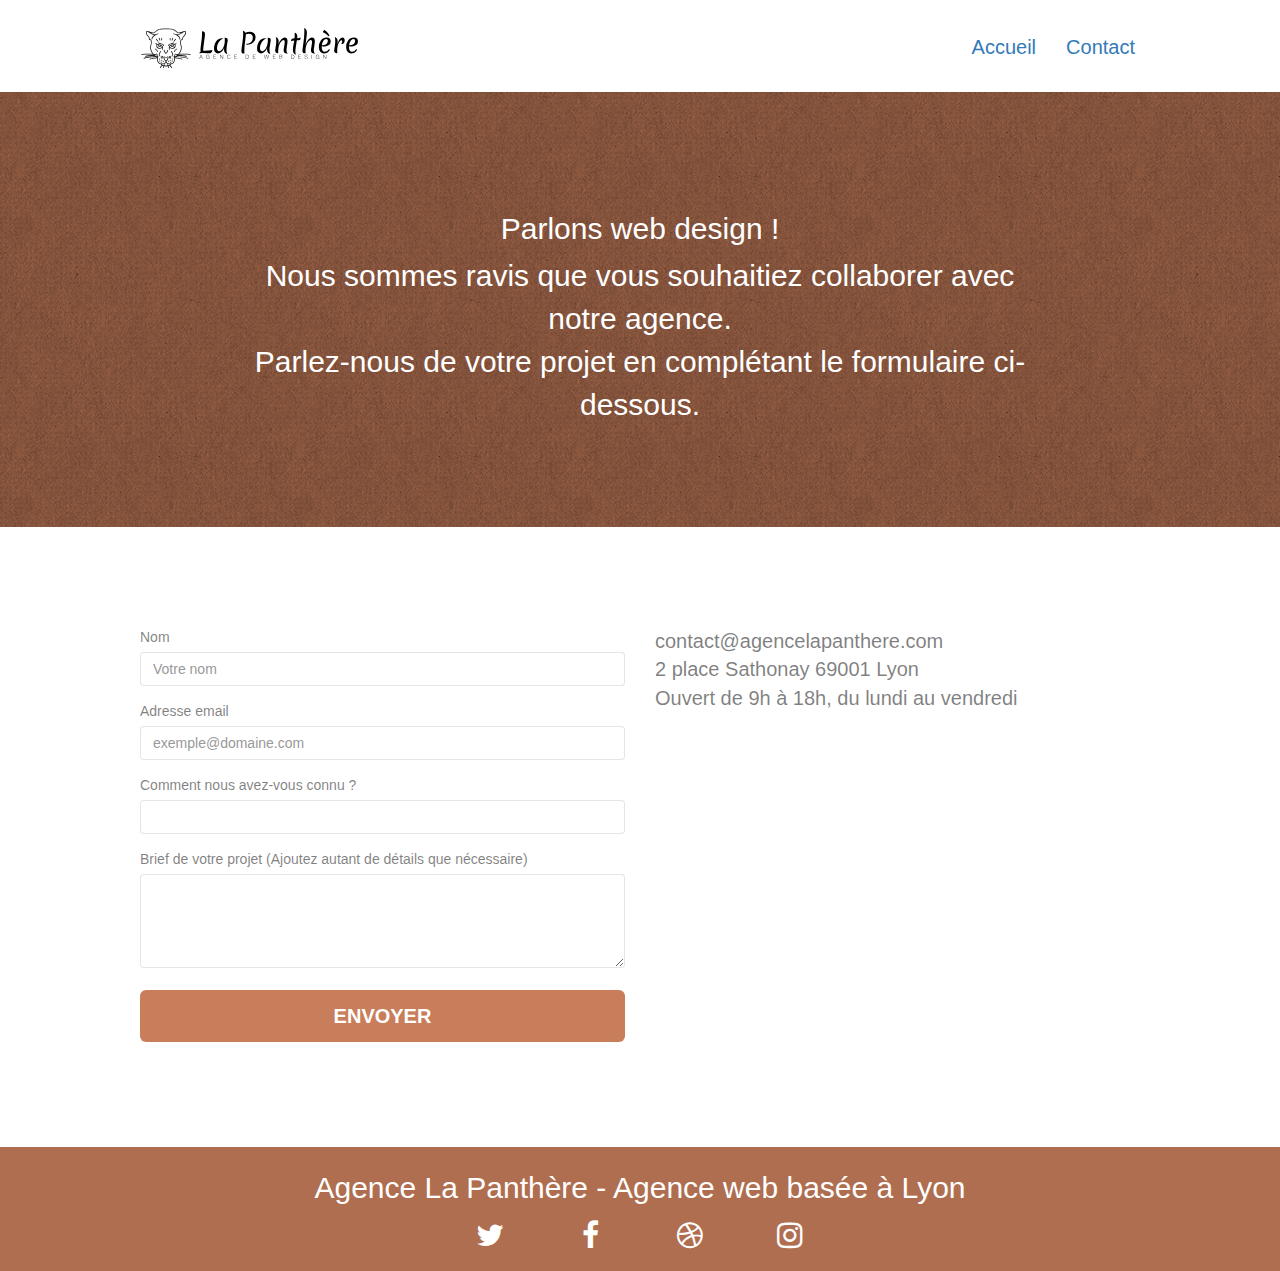
==== contact.html @ 472ffbb3 "cancel async" ====
<!doctype html>
<html lang="fr">
<head>
    <meta charset="utf-8">
    <meta name="keywords" content="">
    <meta name="description" content="">
    <meta name="viewport" content="width=device-width, initial-scale=1.0, viewport-fit=cover">
    <link rel="shortcut icon" type="image/png" href="favicon.jpg">
    
	<link rel="stylesheet" type="text/css" href="css/bootstrap.css">
	<link rel="stylesheet" type="text/css" href="style.css">
	<link rel="stylesheet" type="text/css" href="media.css">
	<link rel="stylesheet" type="text/css" href="css/font-awesome.css">
	<link rel="stylesheet" type="text/css" href="css/et-line.css">
	
    
	<script src="./js/jquery-2.1.0.min.js"></script>
	<script src="./js/bootstrap.min.js"></script>
	<script src="./js/blocs.min.js"></script>
	<script src="./js/jqBootstrapValidation.js"></script>
	<script src="./js/formHandler.js"></script>
    <title>contact</title>

    
<!-- Analytics -->
 
<!-- Analytics END -->
    
</head>

<!-- Principal conteneur -->
<body>
    
<!-- bloc-0 -->
<header class="bloc bgc-white l-bloc " id="bloc-0"> 
	<div class="container bloc-sm">
		<nav class="navbar row">
			<a class="navbar-brand logo_header" href="index.html" aria-label="Main">
				<img src="img/agence-la-panthere-monochrome.svg" alt="logo agence La Panthère" >
			  </a>
			<div class="navbar-header">				
					<button id="nav-toggle" type="button" class="ui-navbar-toggle navbar-toggle" data-toggle="collapse" data-target=".navbar-1" aria-label="Toggle navigation">
					<span class="sr-only">Toggle navigation</span><span class="icon-bar"></span><span class="icon-bar"></span><span class="icon-bar"></span>
				</button>
			</div>
			<div class="collapse navbar-collapse navbar-1 special-dropdown-nav">
				<ul class="site-navigation nav navbar-nav">
					<li>
						<a href="index.html" aria-label="aller sur la page d'accueil">Accueil</a>
					</li>			
					<li>
						<a href="contact.html" aria-current="page" >Contact</a>
					</li>
				</ul>
			</div>
		</nav>
	</div>
</header>
<!-- bloc-0 END -->

<!-- bloc-6 -->
<main>
<div class="bloc bg-dots-bg bg-repeat bgc-atomic-tangerine d-bloc bloc-bg-texture texture-paper" id="bloc-6">
	<div class="container bloc-lg">
		<div class="row">
			<div class="col-sm-12">
				<h1 class="text-center hero-bloc-text tc-white">
					Parlons web design !
				</h1>
				<p class="text-center mg-lg tc-white tight-width-whitespace">
					Nous sommes ravis que vous souhaitiez collaborer avec notre agence.<br>
					Parlez-nous de votre projet en complétant le formulaire ci-dessous.
				</p>
			</div>
		</div>
	</div>
</div>
<!-- bloc-6 END -->

<!-- bloc-7 -->
<div class="bloc bgc-white l-bloc" id="bloc-7">
	<div class="container bloc-lg">
		<div class="row">
			<div class="col-sm-6">
				<form id="form_1" novalidate data-success-msg="Your message has been sent." data-fail-msg="Sorry it seems that our mail server is not responding, Sorry for the inconvenience!">
					<div class="form-group">
						<label for="name">
							Nom
						</label>
						<input id="name" class="form-control" required placeholder="Votre nom">
					</div>
					<div class="form-group">
						<label for="email">
							Adresse email
						</label>
						<input id="email" class="form-control" type="email" required placeholder="exemple@domaine.com">
					</div>
					<div class="form-group">
						<label for="text">
							Comment nous avez-vous connu ?
						</label>
						<input id="text" class="form-control" >
						
					</div>
					

					<div class="form-group">
						<label for="message">
							Brief de votre projet (Ajoutez autant de détails que nécessaire)<br>
						</label><textarea id="message" class="form-control" rows="4" cols="50" required></textarea>
					</div> 
					<button class="bloc-button btn btn-lg btn-block cta-hero btn-atomic-tangerine" type="submit">
						Envoyer
					</button>
				</form>
			</div>
			<div class="col-sm-6">
				<p>
					contact@agencelapanthere.com<br>2 place Sathonay 69001 Lyon<br>Ouvert de 9h à 18h, du lundi au vendredi<br>
				</p>
			</div>
		</div>
	</div>
</div>
<!-- bloc-7 END -->

<!-- ScrollToTop Button -->
<a class="bloc-button btn btn-d scrollToTop" onclick="scrollToTarget('1')"><span class="fa fa-chevron-up"></span></a>
<!-- ScrollToTop Button END-->
</main>

<!-- Footer - bloc-8 -->
<footer class="bloc bgc-atomic-tangerine d-bloc" id="bloc-8">
	<div class="container bloc-sm">
		<div class="row">
			<div class="col-sm-12">
				<p class="text-center white">
					Agence La Panthère - Agence web basée à Lyon
				</p>
				<div class="row row-no-gutters social">
					<div class="col-sm-3">
						<div class="text-center">
							<a class="social " href="http://twitter.com" aria-label="icone twitter"><i class="fa fa-twitter icon-md" aria-hidden="true" title="icon twitter"></i></a>
						</div>
					</div>
					<div class="col-sm-3">
						<div class="text-center">
							<a class="social" href="http://facebook.com" aria-label="icone facebook"><i class="fa fa-facebook icon-md" aria-hidden="true" title="icon facebook"></i></a>
						</div>
					</div>
					<div class="col-sm-3">
						<div class="text-center">
							<a class="social" href="http://dribbble.com" aria-label="icone dribbble"><i class="fa fa-dribbble icon-md" aria-hidden="true" title="icon dribbble"></i></a>
						</div>
					</div>
					<div class="col-sm-3">
						<div class="text-center">
							<a class="social" href="http://instagram.com" aria-label="icone instagram"><i class="fa fa-instagram icon-md" aria-hidden="true" title="icon instagram"></i></a>
						</div>
					</div>
				</div>
				
			</div>
		</div>
	</div>

</footer>
<!-- Footer - bloc-8 END -->
</body>
</html>
---- style.css ----
body {
    margin: 0;
    padding: 0;
    background: #FFF;
    overflow-x: hidden;
    -webkit-font-smoothing: antialiased;
    -moz-osx-font-smoothing: grayscale;
}

a,
button {
    transition: all .3s ease-in-out;
    outline: none!important;
}

a:hover {
    text-decoration: none;
    cursor: pointer;
}

#page-loading-blocs-notifaction {
    position: fixed;
    top: 0;
    bottom: 0;
    width: 100%;
    z-index: 100000;
    background: #FFFFFF url("img/pageload-spinner.gif") no-repeat center center;
}

.bloc {
    width: 100%;
    clear: both;
    background: 50% 50% no-repeat;
    padding: 0 50px;
    -webkit-background-size: cover;
    -moz-background-size: cover;
    -o-background-size: cover;
    background-size: cover;
    position: relative;
}

.bloc .container {
    padding-left: 0;
    padding-right: 0;
}

.bloc-lg {
    padding: 100px 50px;
}

.bloc-md {
    padding: 50px;
}

.bloc-sm {
    padding: 20px 50px;
}

.bg-center,
.bg-l-edge,
.bg-r-edge,
.bg-t-edge,
.bg-b-edge,
.bg-tl-edge,
.bg-bl-edge,
.bg-tr-edge,
.bg-br-edge,
.bg-repeat {
    -webkit-background-size: auto!important;
    -moz-background-size: auto!important;
    -o-background-size: auto!important;
    background-size: auto!important;
}

.bg-repeat {
    background: repeat;
}

.bg-t-edge {
    background: top no-repeat;
}

.bloc-bg-texture::before {
    content: "";
    background-size: 2px 2px;
    position: absolute;
    top: 0;
    bottom: 0;
    left: 0;
    right: 0;
}

.texture-paper::before {
    background: url("img/texture-paper.png");
    background-size: 280px 280px;
}

.b-parallax {
    background-attachment: fixed;
}

.d-bloc {
    color: rgba(255, 255, 255, .7);
}

.d-bloc button:hover {
    color: rgba(255, 255, 255, .9);
}

.d-bloc .icon-round,
.d-bloc .icon-square,
.d-bloc .icon-rounded,
.d-bloc .icon-semi-rounded-a,
.d-bloc .icon-semi-rounded-b {
    border-color: rgba(255, 255, 255, .9);
}

.d-bloc .divider-h span {
    border-color: rgba(255, 255, 255, .2);
}





.d-bloc .navbar-toggle .icon-bar {
    background: rgba(255, 255, 255, 1);
}

.d-bloc .btn-wire,
.d-bloc .btn-wire:hover {
    color: rgba(255, 255, 255, 1);
    border-color: rgba(255, 255, 255, 1);
}

.d-bloc .panel {
    color: rgba(0, 0, 0, .5);
}

.d-bloc .panel button:hover {
    color: rgba(0, 0, 0, .7);
}

.d-bloc .panel icon {
    border-color: rgba(0, 0, 0, .7);
}

.d-bloc .panel .divider-h span {
    border-color: rgba(0, 0, 0, .1);
}

.d-bloc .panel .a-btn {
    color: rgba(0, 0, 0, .6);
}

.d-bloc .panel .a-btn:hover {
    color: rgba(0, 0, 0, 1);
}

.d-bloc .panel .btn-wire,
.d-bloc .panel .btn-wire:hover {
    color: rgba(0, 0, 0, .7);
    border-color: rgba(0, 0, 0, .3);
}

.d-bloc .panel,
.l-bloc {
    color: rgba(0, 0, 0, .5);
}

.d-bloc .panel button:hover,
.l-bloc button:hover {
    color: rgba(0, 0, 0, .7);
}

.l-bloc .icon-round,
.l-bloc .icon-square,
.l-bloc .icon-rounded,
.l-bloc .icon-semi-rounded-a,
.l-bloc .icon-semi-rounded-b {
    border-color: rgba(0, 0, 0, .7);
}

.d-bloc .panel .divider-h span,
.l-bloc .divider-h span {
    border-color: rgba(0, 0, 0, .1);
}

.icon-md {
    color: #FFFFFF;
    border-radius: 50%;
}
.icon-md:hover {
    color: black;
}
.social:focus  .icon-md{
    color: black;
}


.l-bloc .navbar-toggle .icon-bar {
    color: rgba(0, 0, 0, .6);
}

.d-bloc .panel .btn-wire,
.d-bloc .panel .btn-wire:hover,
.l-bloc .btn-wire,
.l-bloc .btn-wire:hover {
    color: rgba(0, 0, 0, .7);
    border-color: rgba(0, 0, 0, .3);
}

.voffset {
    margin-top: 30px;
}

.voffset-lg {
    margin-top: 80px;
}

.row-no-gutters {
    margin-right: 0;
    margin-left: 0;
}

.row.row-no-gutters > [class^="col-"],
.row.row-no-gutters > [class*=" col-"] {
    padding-right: 0;
    padding-left: 0;
}

#bloc-1-hero h1 {
    font-size: 32px;
}

.navbar {
    margin-bottom: 0;
    z-index: 1;
}

.navbar-brand {
    height: auto;
    padding: 3px 15px;
    font-size: 25px;
    font-weight: normal;
    font-weight: 600;
    line-height: 44px;
}
.logo_header:hover {
    background: rgba(0, 0, 0, .1);
}
.logo_header:focus {
    background: rgba(0, 0, 0, .1);
}
.logo_header img {
    height: 40px;
    
}

.navbar-brand img {
    max-height: 200px;
    margin: 0 5px 0 0;
    display: inline;
}

.navbar-brand img[src$=svg] {
    min-width: 100px;
}

.nav-center .navbar-brand img {
    margin: 0;
}

.navbar .nav {
    padding-top: 2px;
    margin-right: -16px;
    float: right;
    z-index: 1;
}

.nav > li {
    float: left;
    font-size: 20px;
}
.nav > li a:hover,
.nav > li a:focus {
    background: rgba(0, 0, 0, .1);
}
.navbar-nav .open .dropdown-menu > li > a {
    text-align: inherit;
}

.navbar-nav .open .dropdown-menu > li > a:hover,                
.navbar-toggle {
    margin: 10px 10px 0 0;
    border: 0px;
}

.navbar-toggle:hover {
    background: transparent!important;
}

.navbar-toggle .icon-bar {
    background-color: rgba(0, 0, 0, .5);
    width: 26px;
}

.nav-invert .navbar .nav {
    float: left;
}

.nav-invert .navbar-header,
.nav-invert .navbar-brand {
    float: right;
    position: relative;
    z-index: 2;
}
---- media.css ----
@media (min-width: 768px) {
    .site-navigation {
        position: absolute;
        top: 50%;
        right: 20px;
        transform: translate(0, -50%);
        -webkit-transform: translateY(-50%);
    }
    .nav > li .dropdown-menu a,
    .nav > li .dropdown-menu a:hover {
        color: #484848;
    }
    .nav-invert .site-navigation {
        left: 0;
        right: 0;
    }
    .nav-center {
        text-align: center;
    }
    .nav-center .navbar-header {
        width: 100%;
    }
    .nav-center .navbar-header,
    .nav-center .navbar-brand,
    .nav-center .nav > li {
        float: none;
        display: inline-block;
    }
    .nav-center .site-navigation {
        position: relative;
        width: 100%;
        right: 0;
        margin-right: 0px;
        margin-top: 20px;
    }
    .nav-center.mini-nav .navbar-toggle {
        float: none;
        margin: 10px auto 0;
    }
}

.nav > li > .dropdown a {
    background: none!important;
    display: block;
    padding: 14px 15px;
}

nav .caret {
    margin: 0 5px;
}

.dropdown-menu .dropdown-menu {
    top: -8px;
    left: 100%;
}

.dropdown-menu .dropmenu-flow-right {
    top: 100%;
    left: 0;
    margin-left: -1px;
    border-top-left-radius: 0;
    border-top-right-radius: 0;
}

.dropdown-menu .dropdown span {
    border: 4px solid black;
    border-top-color: transparent;
    border-right-color: transparent;
    border-bottom-color: transparent;
    margin: 6px -5px 0 0!important;
    float: right;
}

.mg-md {
    margin-top: 10px;
    margin-bottom: 20px;
}

.mg-lg {
    margin-top: 10px;
    margin-bottom: 40px;
}

.btn {
    margin: 0 5px 5px 0;
}

.btn.pull-right {
    margin: 0 0 5px 5px;
}

.btn-d,
.btn-d:hover,
.btn-d:focus {
    color: #FFF;
    background: rgba(0, 0, 0, .3);
}

button {
    outline: none!important;
}

.btn-rd {
    border-radius: 40px;
}

.btn-clean {
    border: 1px solid rgba(0, 0, 0, .08);
    border-bottom-color: rgba(0, 0, 0, .1);
    text-shadow: 0 1px 0 rgba(0, 0, 1, .1);
    box-shadow: 0 1px 3px rgba(0, 0, 1, .25), inset 0 1px 0 0 rgba(255, 255, 255, .15);
}

.icon-md {
    font-size: 30px!important;
}

.icon-lg {
    font-size: 60px!important;
}

.sm-shadow {
    text-shadow: 0 1px 2px rgba(0, 0, 0, .3);
}

.panel-sq,
.panel-sq .panel-heading,
.panel-sq .panel-footer {
    border-radius: 0;
}

.panel-rd {
    border-radius: 30px;
}

.panel-rd .panel-heading {
    border-radius: 29px 29px 0 0;
}

.panel-rd .panel-footer {
    border-radius: 0 0 29px 29px;
}

.form-control {
    border-color: rgba(0, 0, 0, .1);
    box-shadow: none;
}

.scrollToTop {
    width: 40px;
    height: 40px;
    position: fixed;
    bottom: 20px;
    right: 20px;
    opacity: 0;
    z-index: 500;
    transition: all .3s ease-in-out;
}

.scrollToTop span {
    margin-top: 6px;
}

.showScrollTop {
    font-size: 14px;
    opacity: 1;
}

a[data-lightbox] {
    position: relative;
    display: block;
    text-align: center;
}

a[data-lightbox]:hover::before {
    content: "+";
    font-family: "HelveticaNeue-Light", "Helvetica Neue Light", "Helvetica Neue", Helvetica, Arial;
    font-size: 32px;
    width: 50px;
    height: 50px;
    margin-left: -25px;
    border-radius: 50%;
    background: rgba(0, 0, 0, .6);
    color: #FFF;
    font-weight: 100;
    z-index: 1;
    position: absolute;
    top: 50%;
    transform: translateY(-50%);
    -webkit-transform: translateY(-50%);
}

a[data-lightbox]:hover img {
    opacity: 0.6;
    -webkit-animation-fill-mode: none;
    animation-fill-mode: none;
}
a[data-lightbox]:focus img {
    opacity: 0.6;
    -webkit-animation-fill-mode: none;
    animation-fill-mode: none;
}

#lightbox-modal {
    display: flex;
    align-items: center;
}

#lightbox-modal .modal-dialog {
    width: 90%;
    max-width: 900px;
    margin: 0 auto 0;
}

#lightbox-modal .modal-dialog img {
    max-height: 90vh;
    margin: 0 auto;
}

.lightbox-caption {
    padding: 20px;
    color: #FFF;
    background: rgba(0, 0, 0, .5);
    position: absolute;
    left: 15px;
    right: 15px;
    bottom: 5px;
}

.close-lightbox {
    color: #FFF;
    font-size: 30px;
    position: absolute;
    top: 20px;
    right: 20px;
    z-index: 20;
    background: rgba(0, 0, 0, .5);
    border: none;
    line-height: 30px;
    padding: 0 9px 5px;
    opacity: 0.3;
}

.close-lightbox:hover,
.next-lightbox:hover,
.prev-lightbox:hover {
    opacity: 1.0;
    color: #FFF;
}

.next-lightbox,
.prev-lightbox {
    font-size: 20px;
    color: rgba(255, 255, 255, .9);
    background: rgba(0, 0, 0, .5);
    transition: all .2s ease-in-out;
    position: absolute;
    top: 45%;
    z-index: 1;
    opacity: 0.4;
}

.next-lightbox {
    padding: 6px 8px 1px 13px;
    right: 25px;
}

.prev-lightbox {
    padding: 6px 13px 1px 10px;
    left: 25px;
}

.snapshot-lb .modal-body {
    padding-bottom: 45px;
}

.snapshot-lb .lightbox-caption {
    padding: 0;
    color: rgba(0, 0, 0, .5);
    background: none;
}

h1,
h2,
h3,
h4,
h5,
h6,
p,
label,
.btn,
a {
    font-family: "helvetica";
    font-weight: 400;

}

.container {
    max-width: 1000px;
}

.hero-bloc-text {
    font-size: 38px;
}

.hero-bloc-text-sub {
    font-size: 36px;
}

.statement-bloc-text {
    line-height: 26px;
    font-style: italic;
    font-size: 20px;
    text-align: center;
    font-weight: lighter;
    max-width: 520px;
    margin: auto auto auto auto;
}
.title2 {
    font-size: 30px;
    font-weight: 700;
}
p {
    font-size: 20px;
}
q {
    font-size: 18px;
    font-weight: bold;
}
footer p {
    font-size: 30px;
}

.tight-width-whitespace {
    max-width: 800px;
    margin: auto auto auto auto;
}

.h1 {
    font-size: 20px;
    font-family: "Open Sans";
}

.cta-hero {
    margin-top: 22px;
    color: #FFFFFF!important;
    text-transform: uppercase;
    padding: 12px 28px 12px 28px;
    font-size: 20px;
    font-weight: 700;
}

.social {
    max-width: 400px;
    margin: auto auto auto auto;
}


h2 {
    font-size: 22px;
    line-height: 1.4em;
}

h3 {
    font-size: 15px;
    text-transform: uppercase;
    font-weight: 700;
    color: #333333!important;
}

.med-width-whitespace {
    max-width: 800px;
    margin: auto auto auto auto;
    box-shadow: 0px 0px 0px #000000;
}

h1 {
    color: #333333!important;
}

h3 {
    font-size: 20px;
    font-weight: 700;
    color: black;
}
h4{
    font-size: 40px;
    font-weight: 700;
    color: black;
}
.icons {
    margin-bottom: 14px;
    margin-top: 24px;
}

.white {
    color: #FFFFFF!important;
}

.portfolio-thumb {
    margin-bottom: 24px;
}

.portfolio-row {
    margin-bottom: 44px;
    margin-top: 50px;
}

.avatar {
    box-shadow: 0px 4px 9px rgba(0, 0, 0, 0.3);
}

.black-background {
    background-color: rgba(165, 147, 99, 0.7);
    padding: 40px 40px 40px 40px;
}

.bold-link {
    font-weight: 900;
    text-decoration: underline!important;
}

.bgc-white {
    background-color: #FFFFFF;
}

.bgc-dark-slate-blue {
    background-color: #364577;
}

.bgc-atomic-tangerine {
    background-color: #af6e50;
}

.tc-white {
    font-size: 30px;
    color: #ffffff!important;
}

.btn-atomic-tangerine {
    background: #c97e5b;
    color: #FFFFFF!important;
}

.btn-atomic-tangerine:hover {
    background: #f5996f!important;
    color: #FFFFFF!important;
}
.btn-atomic-tangerine:focus {
    background: #f5996f!important;
    color: #FFFFFF!important;
}

.ltc-white {
    color: #FFFFFF!important;
}

.ltc-white:hover {
    color: #cccccc!important;
}

.ltc-atomic-tangerine {
    color: #F3976C!important;
}

.ltc-atomic-tangerine:hover {
    color: #c27956!important;
}

.icon-dark-slate-blue {
    color: #364577!important;
    border-color: #364577!important;
}

.bg-dots-bg {
    background-image: url("img/dots-bg.png");
}

.bg-lines-h2-bg {
    background-image: url("img/lines-h2-bg.png");
}

.bg-banniere {
    background-image: url("img/agence-la-panthere.webp");
}

.bg-presentation {
    background-image: url("img/image-de-presentation.webp");
}

@media (max-width: 1024px) {
    .bloc {
        padding-left: 20px;
        padding-right: 20px;
    }
    .bloc.full-width-bloc,
    .bloc-tile-2.full-width-bloc .container,
    .bloc-tile-3.full-width-bloc .container,
    .bloc-tile-4.full-width-bloc .container {
        padding-left: 0;
        padding-right: 0;
    }
}

@media (max-width: 992px) and (min-width: 768px) {
    .navbar .nav {
        max-width: 80%
    }
    .nav-center.navbar .nav {
        max-width: 100%
    }
}

@media only screen and (min-width: 768px) and (max-width: 1024px) and (orientation: landscape) {
    .b-parallax {
        background-attachment: scroll;
    }
}

@media only screen and (min-width: 1024px) and (max-width: 1366px) and (-webkit-min-device-pixel-ratio: 1.5) {
    .b-parallax {
        background-attachment: scroll;
    }
}

@media (max-width: 991px) {
    .container {
        width: 100%;
    }
    .b-parallax {
        background-attachment: scroll;
    }
    body,
    #hero-bloc {
        overflow-x: hidden;
        position: relative;
    }
    /* .bloc {
        padding-left: constant(safe-area-inset-left);
        padding-right: constant(safe-area-inset-right);
    } */
    .bloc-group,
    .bloc-group .bloc {
        display: block;
        width: 100%;
    }
    .bloc-fill-screen .fill-bloc-top-edge,
    .bloc-fill-screen .fill-bloc-bottom-edge {
        padding: 0 20px;
        /* padding-left: constant(safe-area-inset-left);
        padding-right: constant(safe-area-inset-right); */
    }
}

@media (max-width: 767px) {
    body {
        overflow-x: hidden;
        position: relative;
    }
    h1,
    h2,
    h3,
    h4,
    h5,
    h6,
    p,
    #disqus_thread {
        padding-left: 10px!important;
        padding-right: 10px!important;
    }
    .b-parallax {
        background-attachment: scroll;
    }
    .navbar .nav {
        padding-top: 0;
        border-top: 1px solid rgba(0, 0, 0, .2);
        float: none!important;
    }
    .navbar.row {
        margin-left: 0;
        margin-right: 0;
    }
    .site-navigation {
        position: inherit;
        transform: none;
        -webkit-transform: none;
        -ms-transform: none;
    }
    .nav > li {
        margin-top: 0;
        border-bottom: 1px solid rgba(0, 0, 0, .1);
        background: rgba(0, 0, 0, .05);
        text-align: left;
        padding-left: 15px;
        width: 100%;
    }
    .nav > li:hover {
        background: rgba(0, 0, 0, .08);
    }
    .dropdown .dropdown a .caret {
        float: none;
        margin: 5px 0 0 10px!important;
        border: 4px solid black;
        border-bottom-color: transparent;
        border-right-color: transparent;
        border-left-color: transparent;
    }
    #hero-bloc .navbar .nav {
        background: rgba(0, 0, 0, .8);
    }
    #hero-bloc .navbar .nav a {
        color: rgba(255, 255, 255, .6);
    }
    .hero {
        padding: 50px 0;
    }
    .hero-nav {
        left: -1px;
        right: -1px;
    }
    .navbar-collapse {
        padding: 0;
        overflow-x: hidden;
        -webkit-box-shadow: none;
        box-shadow: none;
    }
    .navbar-brand img {
        max-height: 40px;
        width: auto;
    }
    .nav-invert .navbar-header {
        float: none;
        width: 100%;
    }
    .nav-invert .navbar-toggle {
        float: left;
        margin-left: 10px;
    }
    .bloc {
        padding-left: 0;
        padding-right: 0;
    }
    .bloc-xxl,
    .bloc-xl,
    .bloc-lg {
        padding: 40px 0;
    }
    .bloc-sm,
    .bloc-md {
        padding-left: 0;
        padding-right: 0;
    }
    .bloc-tile-2 .container,
    .bloc-tile-3 .container,
    .bloc-tile-4 .container,
    .bloc-fill-screen .fill-bloc-top-edge,
    .bloc-fill-screen .fill-bloc-bottom-edge {
        padding-left: 0;
        padding-right: 0;
    }
    .a-block {
        padding: 0 10px;
    }
    .btn-dwn {
        display: none;
    }
    .voffset {
        margin-top: 5px;
    }
    .voffset-md {
        margin-top: 20px;
    }
    .voffset-lg {
        margin-top: 30px;
    }
    form {
        padding: 5px;
    }
    .close-lightbox {
        display: inline-block;
    }
    .blocsapp-device-iphone5 {
        background-size: 216px 425px;
        padding-top: 60px;
        width: 216px;
        height: 425px;
    }
    .blocsapp-device-iphone5 img {
        width: 180px;
        height: 320px;
    }
}

@media (max-width: 400px) {
    .bloc {
        padding-left: 0;
        padding-right: 0;
    }
}

@media (max-width: 767px) {
    .bloc-mob-center-text {
        text-align: center;
    }
}
---- css/et-line.css ----
@font-face {
    font-family: et-line;
    src: url(../fonts/et-line.eot);
    src: url(../fonts/et-line.eot?#iefix) format('embedded-opentype'), url(../fonts/et-line.woff) format('woff'), url(../fonts/et-line.ttf) format('truetype'), url(../fonts/et-line.svg#et-line) format('svg');
    font-weight: 400;
    font-style: normal
}

.et-icon-adjustments,
.et-icon-alarmclock,
.et-icon-anchor,
.et-icon-aperture,
.et-icon-attachment,
.et-icon-bargraph,
.et-icon-basket,
.et-icon-beaker,
.et-icon-bike,
.et-icon-book-open,
.et-icon-briefcase,
.et-icon-browser,
.et-icon-calendar,
.et-icon-camera,
.et-icon-caution,
.et-icon-chat,
.et-icon-circle-compass,
.et-icon-clipboard,
.et-icon-clock,
.et-icon-cloud,
.et-icon-compass,
.et-icon-desktop,
.et-icon-dial,
.et-icon-document,
.et-icon-documents,
.et-icon-download,
.et-icon-dribbble,
.et-icon-edit,
.et-icon-envelope,
.et-icon-expand,
.et-icon-facebook,
.et-icon-flag,
.et-icon-focus,
.et-icon-gears,
.et-icon-genius,
.et-icon-gift,
.et-icon-global,
.et-icon-globe,
.et-icon-googleplus,
.et-icon-grid,
.et-icon-happy,
.et-icon-hazardous,
.et-icon-heart,
.et-icon-hotairballoon,
.et-icon-hourglass,
.et-icon-key,
.et-icon-laptop,
.et-icon-layers,
.et-icon-lifesaver,
.et-icon-lightbulb,
.et-icon-linegraph,
.et-icon-linkedin,
.et-icon-lock,
.et-icon-magnifying-glass,
.et-icon-map,
.et-icon-map-pin,
.et-icon-megaphone,
.et-icon-mic,
.et-icon-mobile,
.et-icon-newspaper,
.et-icon-notebook,
.et-icon-paintbrush,
.et-icon-paperclip,
.et-icon-pencil,
.et-icon-phone,
.et-icon-picture,
.et-icon-pictures,
.et-icon-piechart,
.et-icon-presentation,
.et-icon-pricetags,
.et-icon-printer,
.et-icon-profile-female,
.et-icon-profile-male,
.et-icon-puzzle,
.et-icon-quote,
.et-icon-recycle,
.et-icon-refresh,
.et-icon-ribbon,
.et-icon-rss,
.et-icon-sad,
.et-icon-scissors,
.et-icon-scope,
.et-icon-search,
.et-icon-shield,
.et-icon-speedometer,
.et-icon-strategy,
.et-icon-streetsign,
.et-icon-tablet,
.et-icon-target,
.et-icon-telescope,
.et-icon-toolbox,
.et-icon-tools,
.et-icon-tools-2,
.et-icon-trophy,
.et-icon-tumblr,
.et-icon-twitter,
.et-icon-upload,
.et-icon-video,
.et-icon-wallet,
.et-icon-wine {
    font-family: et-line;
    speak: none;
    font-style: normal;
    font-weight: 400;
    font-variant: normal;
    text-transform: none;
    line-height: 1;
    -webkit-font-smoothing: antialiased;
    -moz-osx-font-smoothing: grayscale;
    display: inline-block
}

.et-icon-mobile:before {
    content: "\e000"
}

.et-icon-laptop:before {
    content: "\e001"
}

.et-icon-desktop:before {
    content: "\e002"
}

.et-icon-tablet:before {
    content: "\e003"
}

.et-icon-phone:before {
    content: "\e004"
}

.et-icon-document:before {
    content: "\e005"
}

.et-icon-documents:before {
    content: "\e006"
}

.et-icon-search:before {
    content: "\e007"
}

.et-icon-clipboard:before {
    content: "\e008"
}

.et-icon-newspaper:before {
    content: "\e009"
}

.et-icon-notebook:before {
    content: "\e00a"
}

.et-icon-book-open:before {
    content: "\e00b"
}

.et-icon-browser:before {
    content: "\e00c"
}

.et-icon-calendar:before {
    content: "\e00d"
}

.et-icon-presentation:before {
    content: "\e00e"
}

.et-icon-picture:before {
    content: "\e00f"
}

.et-icon-pictures:before {
    content: "\e010"
}

.et-icon-video:before {
    content: "\e011"
}

.et-icon-camera:before {
    content: "\e012"
}

.et-icon-printer:before {
    content: "\e013"
}

.et-icon-toolbox:before {
    content: "\e014"
}

.et-icon-briefcase:before {
    content: "\e015"
}

.et-icon-wallet:before {
    content: "\e016"
}

.et-icon-gift:before {
    content: "\e017"
}

.et-icon-bargraph:before {
    content: "\e018"
}

.et-icon-grid:before {
    content: "\e019"
}

.et-icon-expand:before {
    content: "\e01a"
}

.et-icon-focus:before {
    content: "\e01b"
}

.et-icon-edit:before {
    content: "\e01c"
}

.et-icon-adjustments:before {
    content: "\e01d"
}

.et-icon-ribbon:before {
    content: "\e01e"
}

.et-icon-hourglass:before {
    content: "\e01f"
}

.et-icon-lock:before {
    content: "\e020"
}

.et-icon-megaphone:before {
    content: "\e021"
}

.et-icon-shield:before {
    content: "\e022"
}

.et-icon-trophy:before {
    content: "\e023"
}

.et-icon-flag:before {
    content: "\e024"
}

.et-icon-map:before {
    content: "\e025"
}

.et-icon-puzzle:before {
    content: "\e026"
}

.et-icon-basket:before {
    content: "\e027"
}

.et-icon-envelope:before {
    content: "\e028"
}

.et-icon-streetsign:before {
    content: "\e029"
}

.et-icon-telescope:before {
    content: "\e02a"
}

.et-icon-gears:before {
    content: "\e02b"
}

.et-icon-key:before {
    content: "\e02c"
}

.et-icon-paperclip:before {
    content: "\e02d"
}

.et-icon-attachment:before {
    content: "\e02e"
}

.et-icon-pricetags:before {
    content: "\e02f"
}

.et-icon-lightbulb:before {
    content: "\e030"
}

.et-icon-layers:before {
    content: "\e031"
}

.et-icon-pencil:before {
    content: "\e032"
}

.et-icon-tools:before {
    content: "\e033"
}

.et-icon-tools-2:before {
    content: "\e034"
}

.et-icon-scissors:before {
    content: "\e035"
}

.et-icon-paintbrush:before {
    content: "\e036"
}

.et-icon-magnifying-glass:before {
    content: "\e037"
}

.et-icon-circle-compass:before {
    content: "\e038"
}

.et-icon-linegraph:before {
    content: "\e039"
}

.et-icon-mic:before {
    content: "\e03a"
}

.et-icon-strategy:before {
    content: "\e03b"
}

.et-icon-beaker:before {
    content: "\e03c"
}

.et-icon-caution:before {
    content: "\e03d"
}

.et-icon-recycle:before {
    content: "\e03e"
}

.et-icon-anchor:before {
    content: "\e03f"
}

.et-icon-profile-male:before {
    content: "\e040"
}

.et-icon-profile-female:before {
    content: "\e041"
}

.et-icon-bike:before {
    content: "\e042"
}

.et-icon-wine:before {
    content: "\e043"
}

.et-icon-hotairballoon:before {
    content: "\e044"
}

.et-icon-globe:before {
    content: "\e045"
}

.et-icon-genius:before {
    content: "\e046"
}

.et-icon-map-pin:before {
    content: "\e047"
}

.et-icon-dial:before {
    content: "\e048"
}

.et-icon-chat:before {
    content: "\e049"
}

.et-icon-heart:before {
    content: "\e04a"
}

.et-icon-cloud:before {
    content: "\e04b"
}

.et-icon-upload:before {
    content: "\e04c"
}

.et-icon-download:before {
    content: "\e04d"
}

.et-icon-target:before {
    content: "\e04e"
}

.et-icon-hazardous:before {
    content: "\e04f"
}

.et-icon-piechart:before {
    content: "\e050"
}

.et-icon-speedometer:before {
    content: "\e051"
}

.et-icon-global:before {
    content: "\e052"
}

.et-icon-compass:before {
    content: "\e053"
}

.et-icon-lifesaver:before {
    content: "\e054"
}

.et-icon-clock:before {
    content: "\e055"
}

.et-icon-aperture:before {
    content: "\e056"
}

.et-icon-quote:before {
    content: "\e057"
}

.et-icon-scope:before {
    content: "\e058"
}

.et-icon-alarmclock:before {
    content: "\e059"
}

.et-icon-refresh:before {
    content: "\e05a"
}

.et-icon-happy:before {
    content: "\e05b"
}

.et-icon-sad:before {
    content: "\e05c"
}

.et-icon-facebook:before {
    content: "\e05d"
}

.et-icon-twitter:before {
    content: "\e05e"
}

.et-icon-googleplus:before {
    content: "\e05f"
}

.et-icon-rss:before {
    content: "\e060"
}

.et-icon-tumblr:before {
    content: "\e061"
}

.et-icon-linkedin:before {
    content: "\e062"
}

.et-icon-dribbble:before {
    content: "\e063"
}
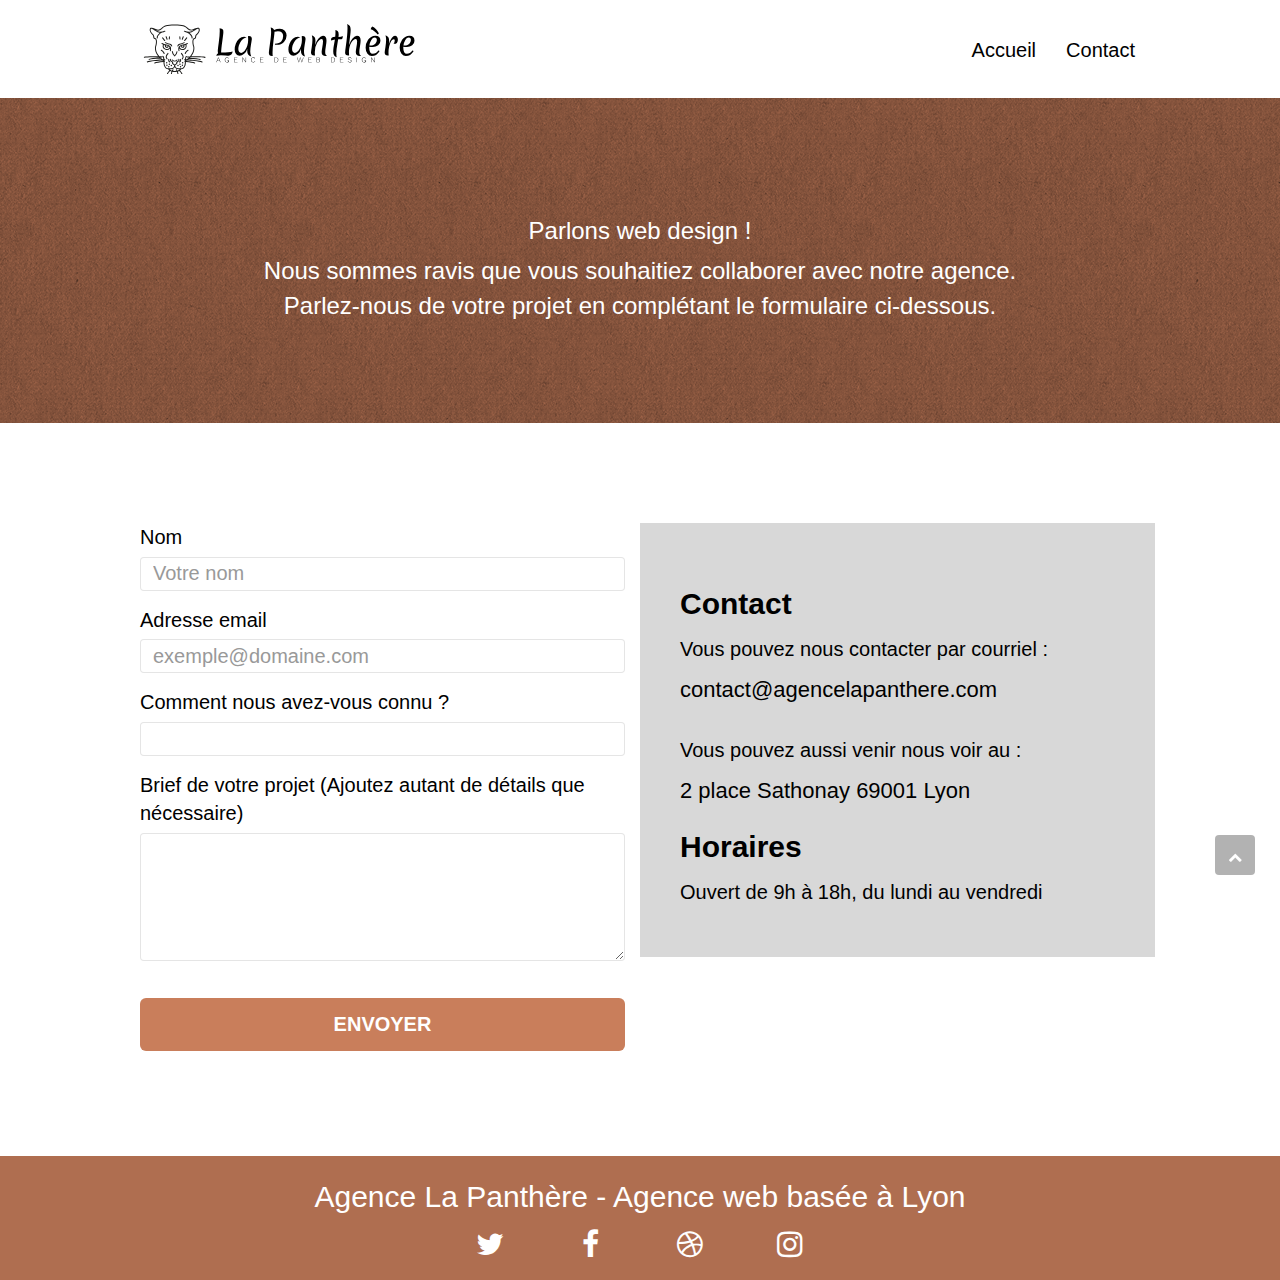
==== commit d5c91c36: "Lighthouse & w3c verified" ====
--- a/contact.html
+++ b/contact.html
@@ -1,55 +1,84 @@
 <!doctype html>
 <html lang="fr">
-<head>
-    <meta charset="utf-8">
-    <meta name="keywords" content="">
-    <meta name="description" content="">
-    <meta name="viewport" content="width=device-width, initial-scale=1.0, viewport-fit=cover">
-    <link rel="shortcut icon" type="image/png" href="favicon.jpg">
-    
-	<link rel="stylesheet" type="text/css" href="css/bootstrap.css">
-	<link rel="stylesheet" type="text/css" href="style.css">
-	<link rel="stylesheet" type="text/css" href="media.css">
-	<link rel="stylesheet" type="text/css" href="css/font-awesome.css">
-	<link rel="stylesheet" type="text/css" href="css/et-line.css">
-	
-    
-	<script src="./js/jquery-2.1.0.min.js"></script>
-	<script src="./js/bootstrap.min.js"></script>
-	<script src="./js/blocs.min.js"></script>
-	<script src="./js/jqBootstrapValidation.js"></script>
-	<script src="./js/formHandler.js"></script>
-    <title>contact</title>
-
-    
-<!-- Analytics -->
- 
-<!-- Analytics END -->
-    
-</head>
+	<head>
+        <meta charset="utf-8">
+        <meta
+            name="description"
+            content="Agence de web design - Nos solutions digitales pour développer votre business sur Internet">
+        <meta
+            name="viewport"
+            content="width=device-width, initial-scale=1.0, viewport-fit=cover">
+        <!-- Google searche-console -->
+        <meta
+            name="google-site-verification"
+            content="hqCWucOfq9oSmE5GPdYbRHCHxnEZq9z9RVjQLuOtylQ">
+
+        <link rel="shortcut icon" type="image/png" href="favicon.jpg">
+
+        <link rel="stylesheet" type="text/css" href="css/bootstrap.min.css">
+        <link rel="stylesheet" type="text/css" href="style.css">
+        <link rel="stylesheet" type="text/css" href="media.css">
+        <link rel="stylesheet" type="text/css" href="css/font-awesome.min.css">
+        <link rel="stylesheet" type="text/css" href="css/et-line.min.css">
+
+        <script src="./js/jquery-2.1.0.js" ></script>
+        <script src="./js/bootstrap.js" ></script>
+        <script src="./js/blocs.js" ></script>
+        <script src="./js/jquery.touchSwipe.js" ></script>
+        <script src="./js/gmaps.js" ></script>
+
+        <!-- Google tag (gtag.js) -->
+
+        <title>Agence La Panthère - agence de web design</title>
+
+        <!-- Analytics -->
+
+        <!-- Analytics END -->
+    </head>	
 
 <!-- Principal conteneur -->
 <body>
     
 <!-- bloc-0 -->
-<header class="bloc bgc-white l-bloc " id="bloc-0"> 
+<header class="bloc bgc-white l-bloc" id="bloc-0">
 	<div class="container bloc-sm">
 		<nav class="navbar row">
-			<a class="navbar-brand logo_header" href="index.html" aria-label="Main">
-				<img src="img/agence-la-panthere-monochrome.svg" alt="logo agence La Panthère" >
-			  </a>
-			<div class="navbar-header">				
-					<button id="nav-toggle" type="button" class="ui-navbar-toggle navbar-toggle" data-toggle="collapse" data-target=".navbar-1" aria-label="Toggle navigation">
-					<span class="sr-only">Toggle navigation</span><span class="icon-bar"></span><span class="icon-bar"></span><span class="icon-bar"></span>
+			<a
+				class="navbar-brand logo_header"
+				href="index.html"
+				aria-label="Main">
+				<img
+					src="img/agence-la-panthere-monochrome.svg"
+					alt="logo agence La Panthère">
+			</a>
+			<div class="navbar-header">
+				<button
+					id="nav-toggle"
+					type="button"
+					class="ui-navbar-toggle navbar-toggle"
+					data-toggle="collapse"
+					data-target=".navbar-1"
+					aria-label="Toggle navigation">
+					<span class="sr-only">Toggle navigation</span
+					><span class="icon-bar"></span
+					><span class="icon-bar"></span
+					><span class="icon-bar"></span>
 				</button>
 			</div>
-			<div class="collapse navbar-collapse navbar-1 special-dropdown-nav">
+			<div
+				class="collapse navbar-collapse navbar-1 special-dropdown-nav">
 				<ul class="site-navigation nav navbar-nav">
 					<li>
-						<a href="index.html" aria-label="aller sur la page d'accueil">Accueil</a>
-					</li>			
+						<a href="index.html" aria-current="page"
+							>Accueil</a
+						>
+					</li>
 					<li>
-						<a href="contact.html" aria-current="page" >Contact</a>
+						<a
+							href="contact.html"
+							aria-label="aller sur la page contact"
+							>Contact</a
+						>
 					</li>
 				</ul>
 			</div>
@@ -114,10 +143,19 @@
 					</button>
 				</form>
 			</div>
-			<div class="col-sm-6">
-				<p>
-					contact@agencelapanthere.com<br>2 place Sathonay 69001 Lyon<br>Ouvert de 9h à 18h, du lundi au vendredi<br>
-				</p>
+			<div class="col-sm-6 contact-background">
+				<h2>Contact</h2>
+				<p>Vous pouvez nous contacter par courriel :<br></p>
+			
+					<a href="mailto:contact@agencelapanthere.com">contact@agencelapanthere.com</a>
+					<br> <br><p>Vous pouvez aussi venir nous voir au :</p>
+					<address>2 place Sathonay 69001 Lyon</address>
+					<h2>Horaires</h2><p>Ouvert de 9h à 18h, du lundi au vendredi</p> 
+				
+
+
+
+
 			</div>
 		</div>
 	</div>
@@ -125,7 +163,7 @@
 <!-- bloc-7 END -->
 
 <!-- ScrollToTop Button -->
-<a class="bloc-button btn btn-d scrollToTop" onclick="scrollToTarget('1')"><span class="fa fa-chevron-up"></span></a>
+<button class="bloc-button btn btn-d scrollToTop " aria-label="Bouton Haut de Page" onclick="scrollToTarget('1')"><span class="fa fa-chevron-up"></span></button>
 <!-- ScrollToTop Button END-->
 </main>
 
--- a/style.css
+++ b/style.css
@@ -5,6 +5,7 @@
     overflow-x: hidden;
     -webkit-font-smoothing: antialiased;
     -moz-osx-font-smoothing: grayscale;
+    color: #000000;
 }
 
 a,
@@ -27,6 +28,15 @@
     background: #FFFFFF url("img/pageload-spinner.gif") no-repeat center center;
 }
 
+.portfolio-thumb {
+    width: 100%;
+    HEIGHT: 100%;
+}
+
+.center-block {
+    width: 100px;
+    height: 100px;
+}
 .bloc {
     width: 100%;
     clear: both;
@@ -119,8 +129,464 @@
     border-color: rgba(255, 255, 255, .2);
 }
 
-
-
+.icons:before {
+    color: black;
+
+}
+
+
+
+
+
+
+
+
+
+.nav > li > .dropdown a {
+    background: none!important;
+    display: block;
+    padding: 14px 15px;
+}
+
+nav .caret {
+    margin: 0 5px;
+}
+
+.dropdown-menu .dropdown-menu {
+    top: -8px;
+    left: 100%;
+}
+
+.dropdown-menu .dropmenu-flow-right {
+    top: 100%;
+    left: 0;
+    margin-left: -1px;
+    border-top-left-radius: 0;
+    border-top-right-radius: 0;
+}
+
+.dropdown-menu .dropdown span {
+    border: 4px solid black;
+    border-top-color: transparent;
+    border-right-color: transparent;
+    border-bottom-color: transparent;
+    margin: 6px -5px 0 0!important;
+    float: right;
+}
+
+.mg-md {
+    margin-top: 10px;
+    margin-bottom: 20px;
+}
+
+.mg-lg {
+    margin-top: 10px;
+    margin-bottom: 40px;
+}
+
+.btn {
+    margin: 0 5px 5px 0;
+}
+
+.btn.pull-right {
+    margin: 0 0 5px 5px;
+}
+
+
+
+button {
+    outline: none!important;
+}
+
+.btn-rd {
+    border-radius: 40px;
+}
+
+
+
+.icon-md {
+    font-size: 30px!important;
+}
+
+.icon-lg {
+    font-size: 60px!important;
+}
+
+
+
+.panel-sq,
+.panel-sq .panel-heading,
+.panel-sq .panel-footer {
+    border-radius: 0;
+}
+
+.panel-rd {
+    border-radius: 30px;
+}
+
+.panel-rd .panel-heading {
+    border-radius: 29px 29px 0 0;
+}
+
+.panel-rd .panel-footer {
+    border-radius: 0 0 29px 29px;
+}
+
+
+
+.scrollToTop {
+    width: 40px;
+    height: 40px;
+    position: fixed;
+    bottom: 20px;
+    right: 20px;
+    opacity: 1;
+    z-index: 500;
+    transition: all .3s ease-in-out;
+}
+
+.scrollToTop span {
+    margin-top: 6px;
+}
+
+.showScrollTop {
+    font-size: 14px;
+    opacity: 1;
+}
+
+a[data-lightbox] {
+    position: relative;
+    display: block;
+    text-align: center;
+}
+
+a[data-lightbox]:hover::before {
+    content: "+";
+    font-family: "HelveticaNeue-Light", "Helvetica Neue Light", "Helvetica Neue", Helvetica, Arial;
+    font-size: 32px;
+    width: 50px;
+    height: 50px;
+    margin-left: -25px;
+    border-radius: 50%;
+    background: rgba(0, 0, 0, .6);
+    color: #FFF;
+    font-weight: 100;
+    z-index: 1;
+    position: absolute;
+    top: 50%;
+    transform: translateY(-50%);
+    -webkit-transform: translateY(-50%);
+}
+
+a[data-lightbox]:hover img {
+    opacity: 0.6;
+    -webkit-animation-fill-mode: none;
+    animation-fill-mode: none;
+}
+a[data-lightbox]:focus img {
+    opacity: 0.6;
+    -webkit-animation-fill-mode: none;
+    animation-fill-mode: none;
+}
+
+#lightbox-modal {
+    display: flex;
+    align-items: center;
+}
+
+#lightbox-modal .modal-dialog {
+    width: 90%;
+    max-width: 900px;
+    margin: 0 auto 0;
+}
+
+#lightbox-modal .modal-dialog img {
+    max-height: 90vh;
+    margin: 0 auto;
+}
+
+.lightbox-caption {
+    padding: 20px;
+    color: #FFF;
+    background: rgba(0, 0, 0, .5);
+    position: absolute;
+    left: 15px;
+    right: 15px;
+    bottom: 5px;
+}
+
+.close-lightbox {
+    color: #FFF;
+    font-size: 30px;
+    position: absolute;
+    top: 20px;
+    right: 20px;
+    z-index: 20;
+    background: rgba(0, 0, 0, .5);
+    border: none;
+    line-height: 30px;
+    padding: 0 9px 5px;
+    opacity: 0.3;
+}
+
+.close-lightbox:hover,
+.next-lightbox:hover,
+.prev-lightbox:hover {
+    opacity: 1.0;
+    color: #FFF;
+}
+
+.next-lightbox,
+.prev-lightbox {
+    font-size: 20px;
+    color: rgba(255, 255, 255, .9);
+    background: rgba(0, 0, 0, .5);
+    transition: all .2s ease-in-out;
+    position: absolute;
+    top: 45%;
+    z-index: 1;
+    opacity: 0.4;
+}
+
+.next-lightbox {
+    padding: 6px 8px 1px 13px;
+    right: 25px;
+}
+
+.prev-lightbox {
+    padding: 6px 13px 1px 10px;
+    left: 25px;
+}
+
+.snapshot-lb .modal-body {
+    padding-bottom: 45px;
+}
+
+.snapshot-lb .lightbox-caption {
+    padding: 0;
+    color: rgba(0, 0, 0, .5);
+    background: none;
+}
+
+h1,
+h2,
+h3,
+h4,
+h5,
+h6,
+p,
+label,
+.btn,
+a {
+    font-family: "helvetica";
+    font-weight: 400;
+
+}
+
+.container {
+    max-width: 1000px;
+}
+
+.hero-bloc-text {
+    font-size: 38px;
+}
+
+.hero-bloc-text-sub {
+    font-size: 36px;
+}
+
+.statement-bloc-text {
+    line-height: 26px;
+    font-style: italic;
+    font-size: 20px;
+    text-align: center;
+    font-weight: lighter;
+    max-width: 520px;
+    margin: auto auto auto auto;
+}
+.title2 {
+    font-size: 30px;
+    font-weight: 700;
+}
+p {
+    font-size: 20px;
+    color: black;
+}
+q {
+    font-size: 20px;
+    font-weight: bold;
+}
+footer p {
+    font-size: 30px;
+}
+
+.tight-width-whitespace {
+    max-width: 800px;
+    margin: auto auto auto auto;
+}
+
+.h1 {
+    font-size: 20px;
+    font-family: "Open Sans";
+}
+
+.cta-hero {
+    margin-top: 22px;
+    color: #FFFFFF!important;
+    text-transform: uppercase;
+    padding: 12px 28px 12px 28px;
+    font-size: 20px;
+    font-weight: 700;
+}
+
+.social {
+    max-width: 400px;
+    margin: auto auto auto auto;
+    
+}
+
+
+h2 {
+    font-size: 22px;
+    line-height: 1.4em;
+    color: #000000;
+}
+
+h3 {
+    font-size: 15px;
+    text-transform: uppercase;
+    font-weight: 700;
+}
+
+.med-width-whitespace {
+    max-width: 800px;
+    margin: auto auto auto auto;
+    box-shadow: 0px 0px 0px #000000;
+}
+
+
+
+h3 {
+    font-size: 20px;
+    font-weight: 700;
+    color: black;
+}
+h4{
+    font-size: 40px;
+    font-weight: 700;
+    color: black;
+    
+}
+.icons {
+    margin-bottom: 14px;
+    margin-top: 24px;
+}
+
+.white {
+    color: #FFFFFF!important;
+}
+
+.portfolio-thumb {
+    margin-bottom: 24px;
+}
+
+.portfolio-row {
+    margin-bottom: 44px;
+    margin-top: 50px;
+}
+
+.avatar {
+    box-shadow: 0px 4px 9px rgba(0, 0, 0, 0.3);
+}
+
+.black-background {
+    background-color: rgba(165, 147, 99, 0.7);
+    padding: 40px 40px 40px 40px;
+}
+.black-background .tc-white {
+    color: #FFFFFF;
+    font-size: 26px;
+}
+.black-background p {
+    color: #FFFFFF;
+    font-size: 20px;
+}
+
+.bold-link {
+    font-weight: 900;
+    text-decoration: underline!important;
+}
+
+.bgc-white {
+    background-color: #FFFFFF;
+}
+
+
+.bgc-atomic-tangerine {
+    background-color: #af6e50;
+}
+
+.tc-white {
+    font-size: 24px;
+    color: #ffffff!important;
+}
+
+.btn-atomic-tangerine {
+    background: #c97e5b;
+    color: #FFFFFF;
+}
+
+.btn-atomic-tangerine:hover {
+    background: #f5996f!important;
+    color:#000000;
+}
+.btn-atomic-tangerine:focus {
+    background: #f5996f!important;
+    color: #FFFFFF!important;
+}
+
+
+
+
+
+.bg-dots-bg {
+    background-image: url("img/dots-bg.png");
+}
+
+.bg-lines-h2-bg {
+    background-image: url("img/lines-h2-bg.png");
+}
+
+.bg-banniere {
+    background-image: url("img/agence-la-panthere.webp");
+}
+
+.bg-presentation {
+    background-image: url("img/image-de-presentation.webp");
+}
+
+.btn-d,
+.btn-d:hover,
+.btn-d:focus {
+    color: #FFF;
+    background: rgba(0, 0, 0, .3);
+}
+.btn-clean {
+    border: 1px solid rgba(0, 0, 0, .08);
+    border-bottom-color: rgba(0, 0, 0, .1);
+    text-shadow: 0 1px 0 rgba(0, 0, 1, .1);
+    box-shadow: 0 1px 3px rgba(0, 0, 1, .25), inset 0 1px 0 0 rgba(255, 255, 255, .15);
+}
+
+
+.sm-shadow {
+    text-shadow: 0 1px 2px rgba(0, 0, 0, .3);
+}
+
+.form-control {
+    border-color: rgba(0, 0, 0, .1);
+    box-shadow: none;
+}
 
 
 .d-bloc .navbar-toggle .icon-bar {
@@ -133,15 +599,13 @@
     border-color: rgba(255, 255, 255, 1);
 }
 
-.d-bloc .panel {
-    color: rgba(0, 0, 0, .5);
-}
+
 
 .d-bloc .panel button:hover {
     color: rgba(0, 0, 0, .7);
 }
 
-.d-bloc .panel icon {
+.d-bloc .panel .icon {
     border-color: rgba(0, 0, 0, .7);
 }
 
@@ -162,10 +626,9 @@
     color: rgba(0, 0, 0, .7);
     border-color: rgba(0, 0, 0, .3);
 }
-
-.d-bloc .panel,
-.l-bloc {
-    color: rgba(0, 0, 0, .5);
+a {
+    color: #000000;
+    text-decoration: none;
 }
 
 .d-bloc .panel button:hover,
@@ -218,15 +681,13 @@
     margin-top: 80px;
 }
 
-.row-no-gutters {
-    margin-right: 0;
-    margin-left: 0;
-}
+
 
 .row.row-no-gutters > [class^="col-"],
 .row.row-no-gutters > [class*=" col-"] {
     padding-right: 0;
     padding-left: 0;
+    
 }
 
 #bloc-1-hero h1 {
@@ -253,7 +714,8 @@
     background: rgba(0, 0, 0, .1);
 }
 .logo_header img {
-    height: 40px;
+    height: 50px;
+    width: 100%;
     
 }
 
@@ -315,3 +777,44 @@
     position: relative;
     z-index: 2;
 }
+
+label {
+    font-size: 20px;
+    color: black;
+}
+.form-control {
+    font-size: 20px;
+    color: black;
+}
+
+.contact-background {
+    background-color: rgb(216, 216, 216);
+    height: 100%;
+    padding: 40px 40px 40px 40px;
+    color: black;
+    font-size: 22px;
+}
+
+
+.contact-background h2 {
+    color: black;
+    font-size: 30px;
+    font-weight: bold;
+}
+
+
+.contact-background a {
+    color: black;
+    text-decoration: none;
+  
+
+}
+address {
+    color: black;
+
+}
+
+.para {
+    text-align: justify;
+    padding: 10px;
+}--- a/media.css
+++ b/media.css
@@ -38,455 +38,6 @@
         float: none;
         margin: 10px auto 0;
     }
-}
-
-.nav > li > .dropdown a {
-    background: none!important;
-    display: block;
-    padding: 14px 15px;
-}
-
-nav .caret {
-    margin: 0 5px;
-}
-
-.dropdown-menu .dropdown-menu {
-    top: -8px;
-    left: 100%;
-}
-
-.dropdown-menu .dropmenu-flow-right {
-    top: 100%;
-    left: 0;
-    margin-left: -1px;
-    border-top-left-radius: 0;
-    border-top-right-radius: 0;
-}
-
-.dropdown-menu .dropdown span {
-    border: 4px solid black;
-    border-top-color: transparent;
-    border-right-color: transparent;
-    border-bottom-color: transparent;
-    margin: 6px -5px 0 0!important;
-    float: right;
-}
-
-.mg-md {
-    margin-top: 10px;
-    margin-bottom: 20px;
-}
-
-.mg-lg {
-    margin-top: 10px;
-    margin-bottom: 40px;
-}
-
-.btn {
-    margin: 0 5px 5px 0;
-}
-
-.btn.pull-right {
-    margin: 0 0 5px 5px;
-}
-
-.btn-d,
-.btn-d:hover,
-.btn-d:focus {
-    color: #FFF;
-    background: rgba(0, 0, 0, .3);
-}
-
-button {
-    outline: none!important;
-}
-
-.btn-rd {
-    border-radius: 40px;
-}
-
-.btn-clean {
-    border: 1px solid rgba(0, 0, 0, .08);
-    border-bottom-color: rgba(0, 0, 0, .1);
-    text-shadow: 0 1px 0 rgba(0, 0, 1, .1);
-    box-shadow: 0 1px 3px rgba(0, 0, 1, .25), inset 0 1px 0 0 rgba(255, 255, 255, .15);
-}
-
-.icon-md {
-    font-size: 30px!important;
-}
-
-.icon-lg {
-    font-size: 60px!important;
-}
-
-.sm-shadow {
-    text-shadow: 0 1px 2px rgba(0, 0, 0, .3);
-}
-
-.panel-sq,
-.panel-sq .panel-heading,
-.panel-sq .panel-footer {
-    border-radius: 0;
-}
-
-.panel-rd {
-    border-radius: 30px;
-}
-
-.panel-rd .panel-heading {
-    border-radius: 29px 29px 0 0;
-}
-
-.panel-rd .panel-footer {
-    border-radius: 0 0 29px 29px;
-}
-
-.form-control {
-    border-color: rgba(0, 0, 0, .1);
-    box-shadow: none;
-}
-
-.scrollToTop {
-    width: 40px;
-    height: 40px;
-    position: fixed;
-    bottom: 20px;
-    right: 20px;
-    opacity: 0;
-    z-index: 500;
-    transition: all .3s ease-in-out;
-}
-
-.scrollToTop span {
-    margin-top: 6px;
-}
-
-.showScrollTop {
-    font-size: 14px;
-    opacity: 1;
-}
-
-a[data-lightbox] {
-    position: relative;
-    display: block;
-    text-align: center;
-}
-
-a[data-lightbox]:hover::before {
-    content: "+";
-    font-family: "HelveticaNeue-Light", "Helvetica Neue Light", "Helvetica Neue", Helvetica, Arial;
-    font-size: 32px;
-    width: 50px;
-    height: 50px;
-    margin-left: -25px;
-    border-radius: 50%;
-    background: rgba(0, 0, 0, .6);
-    color: #FFF;
-    font-weight: 100;
-    z-index: 1;
-    position: absolute;
-    top: 50%;
-    transform: translateY(-50%);
-    -webkit-transform: translateY(-50%);
-}
-
-a[data-lightbox]:hover img {
-    opacity: 0.6;
-    -webkit-animation-fill-mode: none;
-    animation-fill-mode: none;
-}
-a[data-lightbox]:focus img {
-    opacity: 0.6;
-    -webkit-animation-fill-mode: none;
-    animation-fill-mode: none;
-}
-
-#lightbox-modal {
-    display: flex;
-    align-items: center;
-}
-
-#lightbox-modal .modal-dialog {
-    width: 90%;
-    max-width: 900px;
-    margin: 0 auto 0;
-}
-
-#lightbox-modal .modal-dialog img {
-    max-height: 90vh;
-    margin: 0 auto;
-}
-
-.lightbox-caption {
-    padding: 20px;
-    color: #FFF;
-    background: rgba(0, 0, 0, .5);
-    position: absolute;
-    left: 15px;
-    right: 15px;
-    bottom: 5px;
-}
-
-.close-lightbox {
-    color: #FFF;
-    font-size: 30px;
-    position: absolute;
-    top: 20px;
-    right: 20px;
-    z-index: 20;
-    background: rgba(0, 0, 0, .5);
-    border: none;
-    line-height: 30px;
-    padding: 0 9px 5px;
-    opacity: 0.3;
-}
-
-.close-lightbox:hover,
-.next-lightbox:hover,
-.prev-lightbox:hover {
-    opacity: 1.0;
-    color: #FFF;
-}
-
-.next-lightbox,
-.prev-lightbox {
-    font-size: 20px;
-    color: rgba(255, 255, 255, .9);
-    background: rgba(0, 0, 0, .5);
-    transition: all .2s ease-in-out;
-    position: absolute;
-    top: 45%;
-    z-index: 1;
-    opacity: 0.4;
-}
-
-.next-lightbox {
-    padding: 6px 8px 1px 13px;
-    right: 25px;
-}
-
-.prev-lightbox {
-    padding: 6px 13px 1px 10px;
-    left: 25px;
-}
-
-.snapshot-lb .modal-body {
-    padding-bottom: 45px;
-}
-
-.snapshot-lb .lightbox-caption {
-    padding: 0;
-    color: rgba(0, 0, 0, .5);
-    background: none;
-}
-
-h1,
-h2,
-h3,
-h4,
-h5,
-h6,
-p,
-label,
-.btn,
-a {
-    font-family: "helvetica";
-    font-weight: 400;
-
-}
-
-.container {
-    max-width: 1000px;
-}
-
-.hero-bloc-text {
-    font-size: 38px;
-}
-
-.hero-bloc-text-sub {
-    font-size: 36px;
-}
-
-.statement-bloc-text {
-    line-height: 26px;
-    font-style: italic;
-    font-size: 20px;
-    text-align: center;
-    font-weight: lighter;
-    max-width: 520px;
-    margin: auto auto auto auto;
-}
-.title2 {
-    font-size: 30px;
-    font-weight: 700;
-}
-p {
-    font-size: 20px;
-}
-q {
-    font-size: 18px;
-    font-weight: bold;
-}
-footer p {
-    font-size: 30px;
-}
-
-.tight-width-whitespace {
-    max-width: 800px;
-    margin: auto auto auto auto;
-}
-
-.h1 {
-    font-size: 20px;
-    font-family: "Open Sans";
-}
-
-.cta-hero {
-    margin-top: 22px;
-    color: #FFFFFF!important;
-    text-transform: uppercase;
-    padding: 12px 28px 12px 28px;
-    font-size: 20px;
-    font-weight: 700;
-}
-
-.social {
-    max-width: 400px;
-    margin: auto auto auto auto;
-}
-
-
-h2 {
-    font-size: 22px;
-    line-height: 1.4em;
-}
-
-h3 {
-    font-size: 15px;
-    text-transform: uppercase;
-    font-weight: 700;
-    color: #333333!important;
-}
-
-.med-width-whitespace {
-    max-width: 800px;
-    margin: auto auto auto auto;
-    box-shadow: 0px 0px 0px #000000;
-}
-
-h1 {
-    color: #333333!important;
-}
-
-h3 {
-    font-size: 20px;
-    font-weight: 700;
-    color: black;
-}
-h4{
-    font-size: 40px;
-    font-weight: 700;
-    color: black;
-}
-.icons {
-    margin-bottom: 14px;
-    margin-top: 24px;
-}
-
-.white {
-    color: #FFFFFF!important;
-}
-
-.portfolio-thumb {
-    margin-bottom: 24px;
-}
-
-.portfolio-row {
-    margin-bottom: 44px;
-    margin-top: 50px;
-}
-
-.avatar {
-    box-shadow: 0px 4px 9px rgba(0, 0, 0, 0.3);
-}
-
-.black-background {
-    background-color: rgba(165, 147, 99, 0.7);
-    padding: 40px 40px 40px 40px;
-}
-
-.bold-link {
-    font-weight: 900;
-    text-decoration: underline!important;
-}
-
-.bgc-white {
-    background-color: #FFFFFF;
-}
-
-.bgc-dark-slate-blue {
-    background-color: #364577;
-}
-
-.bgc-atomic-tangerine {
-    background-color: #af6e50;
-}
-
-.tc-white {
-    font-size: 30px;
-    color: #ffffff!important;
-}
-
-.btn-atomic-tangerine {
-    background: #c97e5b;
-    color: #FFFFFF!important;
-}
-
-.btn-atomic-tangerine:hover {
-    background: #f5996f!important;
-    color: #FFFFFF!important;
-}
-.btn-atomic-tangerine:focus {
-    background: #f5996f!important;
-    color: #FFFFFF!important;
-}
-
-.ltc-white {
-    color: #FFFFFF!important;
-}
-
-.ltc-white:hover {
-    color: #cccccc!important;
-}
-
-.ltc-atomic-tangerine {
-    color: #F3976C!important;
-}
-
-.ltc-atomic-tangerine:hover {
-    color: #c27956!important;
-}
-
-.icon-dark-slate-blue {
-    color: #364577!important;
-    border-color: #364577!important;
-}
-
-.bg-dots-bg {
-    background-image: url("img/dots-bg.png");
-}
-
-.bg-lines-h2-bg {
-    background-image: url("img/lines-h2-bg.png");
-}
-
-.bg-banniere {
-    background-image: url("img/agence-la-panthere.webp");
-}
-
-.bg-presentation {
-    background-image: url("img/image-de-presentation.webp");
 }
 
 @media (max-width: 1024px) {
@@ -627,7 +178,7 @@
     }
     .navbar-brand img {
         max-height: 40px;
-        width: auto;
+        width: 100%;
     }
     .nav-invert .navbar-header {
         float: none;
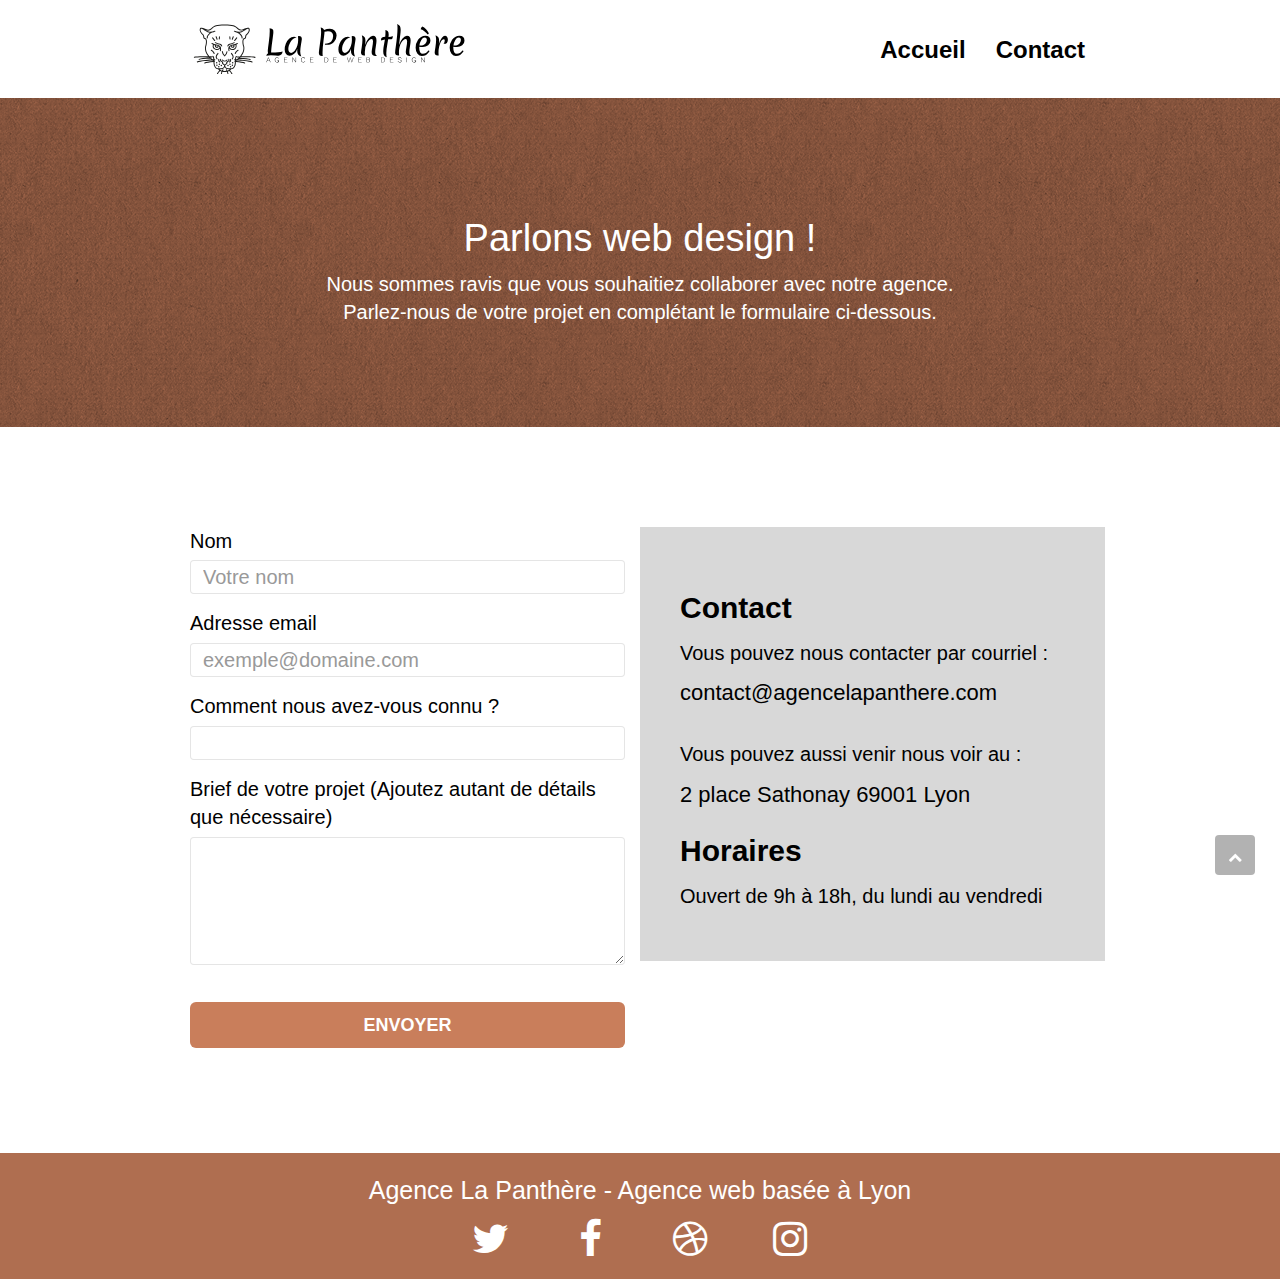
==== commit 683a41d0: "responsive" ====
--- a/contact.html
+++ b/contact.html
@@ -21,11 +21,11 @@
         <link rel="stylesheet" type="text/css" href="css/font-awesome.min.css">
         <link rel="stylesheet" type="text/css" href="css/et-line.min.css">
 
-        <script src="./js/jquery-2.1.0.js" ></script>
-        <script src="./js/bootstrap.js" ></script>
-        <script src="./js/blocs.js" ></script>
-        <script src="./js/jquery.touchSwipe.js" ></script>
-        <script src="./js/gmaps.js" ></script>
+        <script src="./js/jquery-2.1.0.js" defer></script>
+        <script src="./js/bootstrap.js" defer></script>
+        <script src="./js/blocs.js" defer></script>
+        <script src="./js/jquery.touchSwipe.js" defer></script>
+        <script src="./js/gmaps.js" defer></script>
 
         <!-- Google tag (gtag.js) -->
 
--- a/style.css
+++ b/style.css
@@ -49,10 +49,7 @@
     position: relative;
 }
 
-.bloc .container {
-    padding-left: 0;
-    padding-right: 0;
-}
+
 
 .bloc-lg {
     padding: 100px 50px;
@@ -205,8 +202,9 @@
 
 
 .icon-md {
-    font-size: 30px!important;
-}
+    font-size: 40px!important;
+}
+
 
 .icon-lg {
     font-size: 60px!important;
@@ -417,7 +415,7 @@
     font-weight: bold;
 }
 footer p {
-    font-size: 30px;
+    font-size: 25px;
 }
 
 .tight-width-whitespace {
@@ -434,8 +432,7 @@
     margin-top: 22px;
     color: #FFFFFF!important;
     text-transform: uppercase;
-    padding: 12px 28px 12px 28px;
-    font-size: 20px;
+    font-size: 18px;
     font-weight: 700;
 }
 
@@ -506,10 +503,12 @@
 .black-background .tc-white {
     color: #FFFFFF;
     font-size: 26px;
+    text-align: justify;
 }
 .black-background p {
     color: #FFFFFF;
     font-size: 20px;
+    text-align: justify;
 }
 
 .bold-link {
@@ -527,7 +526,6 @@
 }
 
 .tc-white {
-    font-size: 24px;
     color: #ffffff!important;
 }
 
@@ -742,8 +740,13 @@
 
 .nav > li {
     float: left;
-    font-size: 20px;
-}
+    font-size: 40px;
+}
+
+.nav > li a {
+    font-size: 24px;
+    font-weight: bold;
+} 
 .nav > li a:hover,
 .nav > li a:focus {
     background: rgba(0, 0, 0, .1);
@@ -806,9 +809,8 @@
 .contact-background a {
     color: black;
     text-decoration: none;
-  
-
-}
+}
+
 address {
     color: black;
 
--- a/media.css
+++ b/media.css
@@ -56,10 +56,16 @@
 
 @media (max-width: 992px) and (min-width: 768px) {
     .navbar .nav {
+        max-width: 60%
+    }
+    .nav-center.navbar .nav {
         max-width: 80%
     }
-    .nav-center.navbar .nav {
-        max-width: 100%
+    .hero-bloc-text {
+       font-size: 40px;
+    }
+    p {
+        font-size: 22px;
     }
 }
 
@@ -102,6 +108,7 @@
         /* padding-left: constant(safe-area-inset-left);
         padding-right: constant(safe-area-inset-right); */
     }
+    
 }
 
 @media (max-width: 767px) {
@@ -254,4 +261,26 @@
     .bloc-mob-center-text {
         text-align: center;
     }
-}+    .black-background .tc-white {
+        font-size: 20px;
+    }
+    .black-background p {
+        font-size: 16px;
+    }
+    h4 {
+        font-size: 18px;
+    }
+    footer p {
+        font-size: 16px;
+    }
+    .hero-bloc-text {
+        font-size: 30px;
+     }
+     p {
+         font-size: 18px;
+     }
+     .icon-md {
+        font-size: 24px!important;
+    }
+    
+}
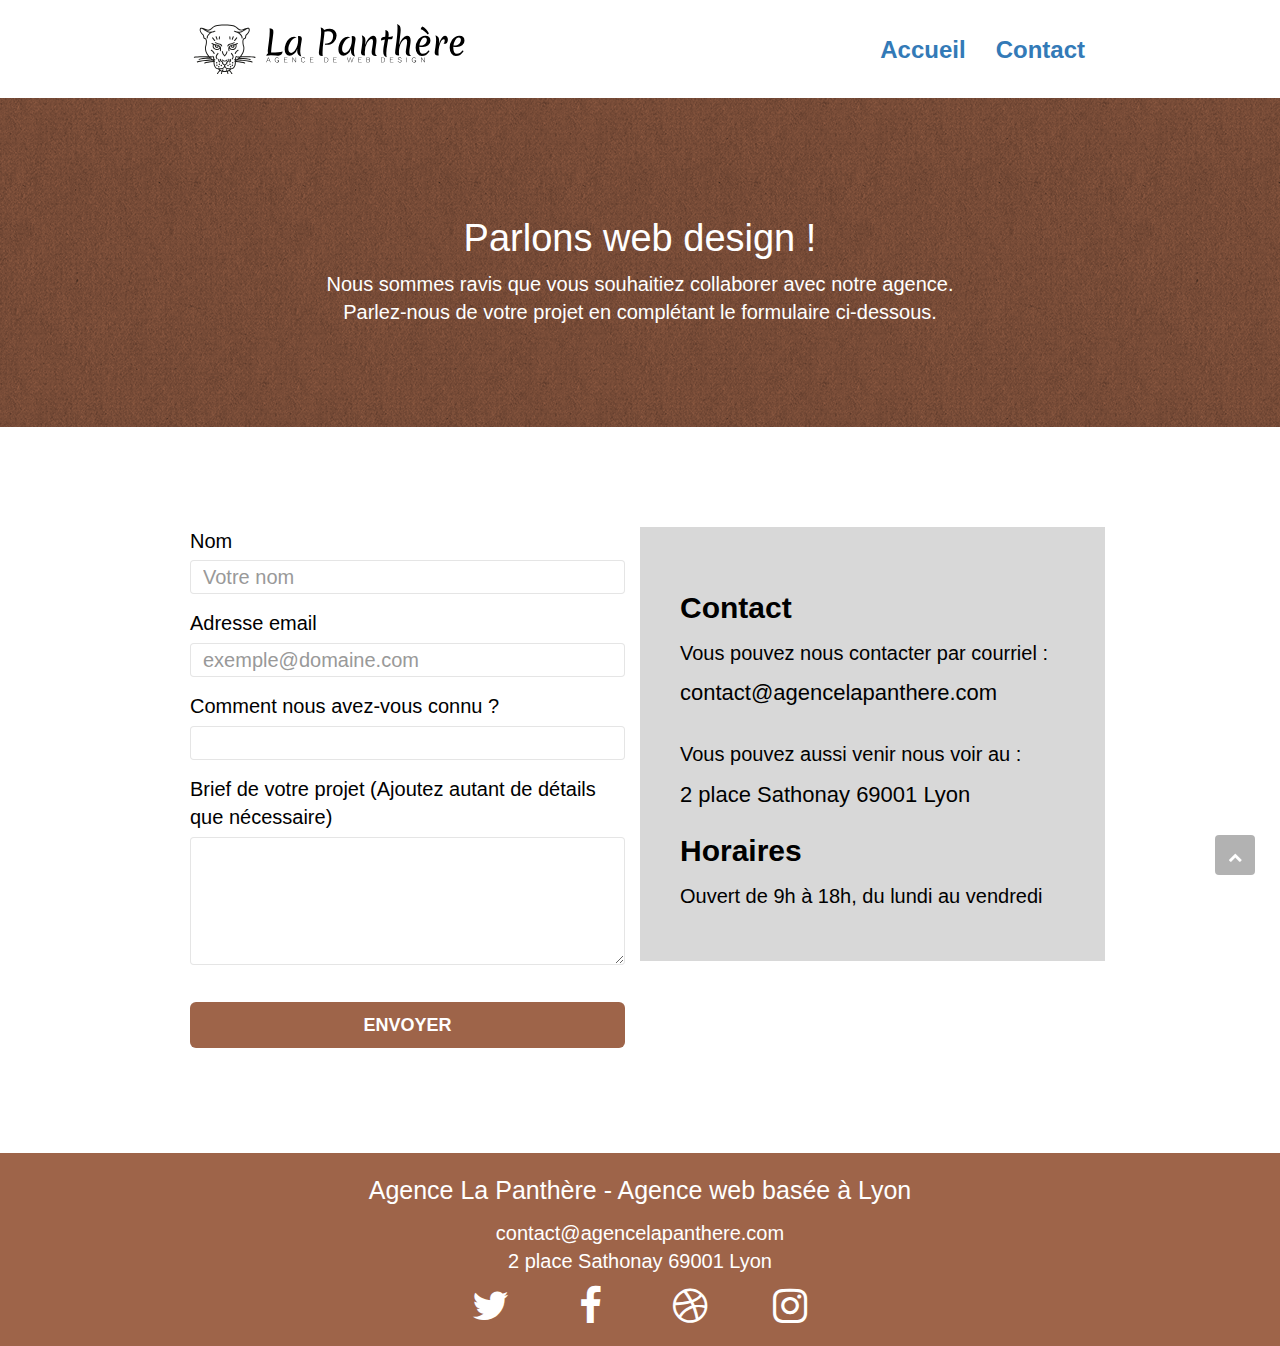
==== commit 92cfb053: "verifications & tools" ====
--- a/contact.html
+++ b/contact.html
@@ -175,6 +175,8 @@
 				<p class="text-center white">
 					Agence La Panthère - Agence web basée à Lyon
 				</p>
+				<p class="text-center white contact">contact@agencelapanthere.com <br>                            
+					2 place Sathonay 69001 Lyon</p>
 				<div class="row row-no-gutters social">
 					<div class="col-sm-3">
 						<div class="text-center">
--- a/style.css
+++ b/style.css
@@ -437,7 +437,7 @@
 }
 
 .social {
-    max-width: 400px;
+    width: 400px;
     margin: auto auto auto auto;
     
 }
@@ -503,12 +503,12 @@
 .black-background .tc-white {
     color: #FFFFFF;
     font-size: 26px;
-    text-align: justify;
+    text-align: center;
 }
 .black-background p {
     color: #FFFFFF;
     font-size: 20px;
-    text-align: justify;
+    text-align: center;
 }
 
 .bold-link {
@@ -522,7 +522,8 @@
 
 
 .bgc-atomic-tangerine {
-    background-color: #af6e50;
+    background-color: #9e6449;
+    color: #FFFFFF;
 }
 
 .tc-white {
@@ -530,7 +531,7 @@
 }
 
 .btn-atomic-tangerine {
-    background: #c97e5b;
+    background: #9e6449;
     color: #FFFFFF;
 }
 
@@ -624,10 +625,7 @@
     color: rgba(0, 0, 0, .7);
     border-color: rgba(0, 0, 0, .3);
 }
-a {
-    color: #000000;
-    text-decoration: none;
-}
+
 
 .d-bloc .panel button:hover,
 .l-bloc button:hover {
@@ -806,17 +804,19 @@
 }
 
 
+address {
+    color: black;
+
+}
+
+.para {
+    text-align: center;
+    padding: 5px;
+}
+
+.bgc-atomic-tangerine .contact {
+    font-size: 20px;
+}
 .contact-background a {
     color: black;
-    text-decoration: none;
-}
-
-address {
-    color: black;
-
-}
-
-.para {
-    text-align: justify;
-    padding: 10px;
 }